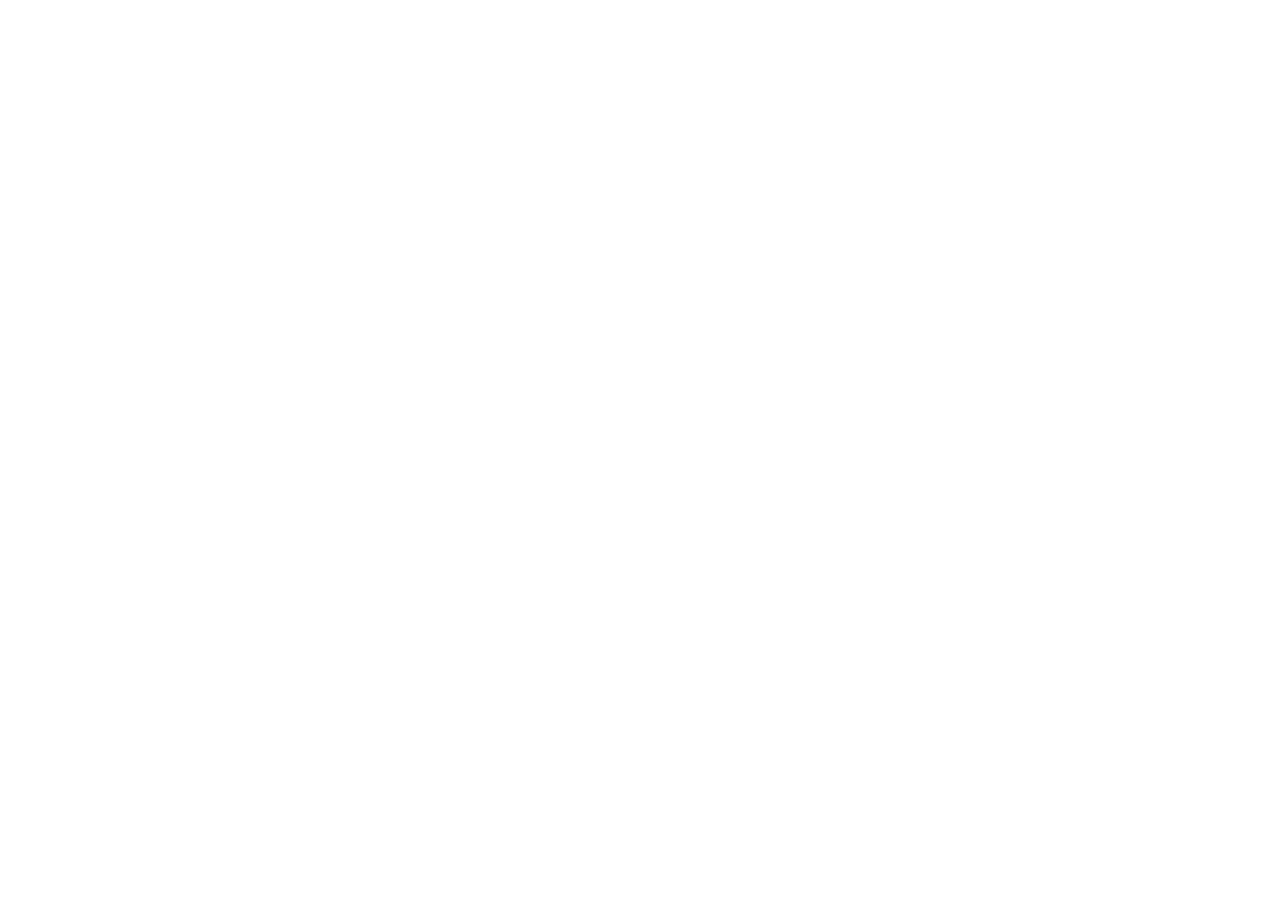
==== login.html @ f575e0ea "'woog'" ====
<!DOCTYPE html>
<html lang="ko">
<head>
  <meta charset="UTF-8">
  <meta http-equiv="X-UA-Compatible" content="IE=edge">
  <meta name="viewport" content="width=device-width, initial-scale=1.0">

  <title>로그인</title>

  <!-- 폰트어썸 -->
  <link rel="stylesheet" href="https://cdnjs.cloudflare.com/ajax/libs/font-awesome/6.3.0/css/all.min.css">

  <!-- 제이쿼리 CDN -->
  <script src="https://code.jquery.com/jquery-3.6.4.min.js"></script>

  



</head>
<body>
  
</body>
</html>
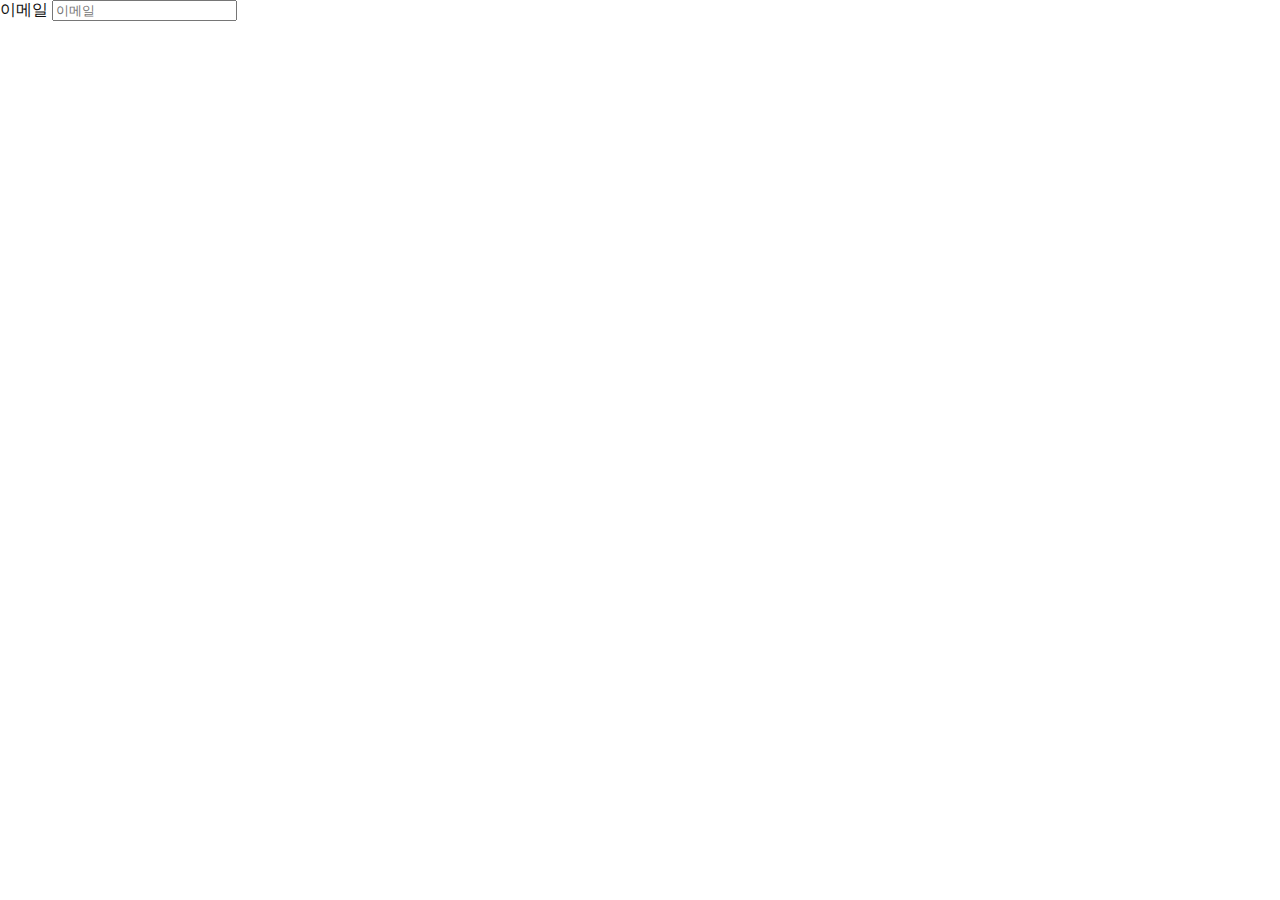
==== commit 51b096e0: "'dd';" ====
--- a/login.html
+++ b/login.html
@@ -4,6 +4,15 @@
   <meta charset="UTF-8">
   <meta http-equiv="X-UA-Compatible" content="IE=edge">
   <meta name="viewport" content="width=device-width, initial-scale=1.0">
+
+
+  <link rel="stylesheet" href="./css/common.css">
+
+  <link rel="stylesheet" href="./css/reset.css">
+
+  <link rel="stylesheet" href="./css/base.css">
+
+
 
   <title>로그인</title>
 
@@ -13,7 +22,16 @@
   <!-- 제이쿼리 CDN -->
   <script src="https://code.jquery.com/jquery-3.6.4.min.js"></script>
 
-  
+  <form action="./login_db.php" name="login" method="post">
+    
+    <label for="id" class="hidden">
+      이메일
+    </label>
+    <input type="text" id="email" name="email" placeholder="이메일">
+
+    <label for="pass"></label>
+
+  </form>
 
 
 
--- a/css/common.css
+++ b/css/common.css
@@ -0,0 +1,6 @@
+@charset "utf-8";
+
+
+
+
+
--- a/css/base.css
+++ b/css/base.css
@@ -0,0 +1,44 @@
+@charset "utf-8";
+
+@font-face {
+  font-family: 'Pretendard-Regular';
+  src: url('https://cdn.jsdelivr.net/gh/Project-Noonnu/noonfonts_2107@1.1/Pretendard-Regular.woff') format('woff');
+  font-weight: 100, 400, 600, 900;
+  font-style: normal;
+}
+
+@font-face {
+  font-family: 'SUIT-Regular';
+  src: url('https://cdn.jsdelivr.net/gh/projectnoonnu/noonfonts_suit@1.0/SUIT-Regular.woff2') format('woff2');
+  font-weight: normal;
+  font-style: normal;
+}
+
+
+
+:root{
+  --m-color: #FB4C4F;
+
+  --bg-color: #151515;
+
+  --f-color01: #fff;
+  --f-color02: #111;
+  --f-color03 : #888;
+
+
+  --f-size01: 32px; /*title*/
+  --f-size02: 28px;
+  --f-size03: 24px;
+  --f-size04: 22px;
+  --f-size05: 20px;
+  --f-size06: 18px;
+  --f-size07: 16px;  /*기본*/
+  --f-size08: 14px;
+
+}
+
+body{
+  font-family: 'Pretendard', '맑은 고딕', Arial, Helvetica, sans-serif;
+  font-size: var(--f-size07);
+  color: var(--f-color02);
+}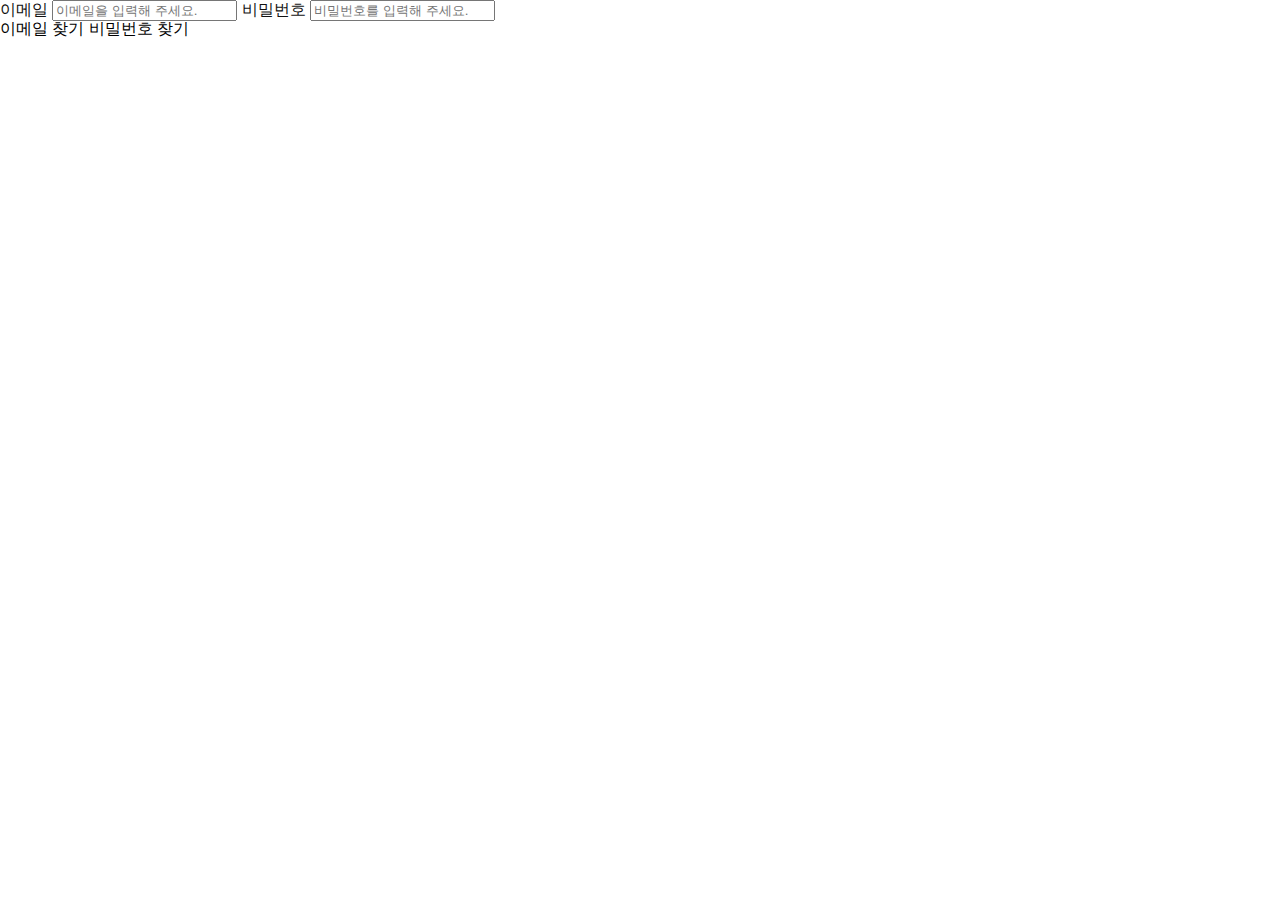
==== commit 8ee6207c: "hollys0414_last" ====
--- a/login.html
+++ b/login.html
@@ -6,37 +6,85 @@
   <meta name="viewport" content="width=device-width, initial-scale=1.0">
 
 
+  <!-- 공통 서식 css 시작 -->
   <link rel="stylesheet" href="./css/common.css">
 
   <link rel="stylesheet" href="./css/reset.css">
 
   <link rel="stylesheet" href="./css/base.css">
+  <!-- 공통 서식 css 끝 -->
+
+  <!-- 로그인 css -->
+  <link rel="stylesheet" href="./css/login.css">
 
 
 
-  <title>로그인</title>
-
+  
   <!-- 폰트어썸 -->
   <link rel="stylesheet" href="https://cdnjs.cloudflare.com/ajax/libs/font-awesome/6.3.0/css/all.min.css">
-
+  
   <!-- 제이쿼리 CDN -->
   <script src="https://code.jquery.com/jquery-3.6.4.min.js"></script>
+  
+  
+  
+  <title>로그인</title>
+  
+</head>
+<body>
 
-  <form action="./login_db.php" name="login" method="post">
-    
-    <label for="id" class="hidden">
-      이메일
-    </label>
-    <input type="text" id="email" name="email" placeholder="이메일">
+  <!-- 헤더 영역 시작 -->
+  <header>
 
-    <label for="pass"></label>
+  </header>
+  <!-- 헤더 영역 끝 -->
 
-  </form>
+  <!-- 메인 영역 시작 -->
+  <main>
+    <section class="">
+
+      <article>
+        <form action="./login_db.php" name="login" method="post" class="login_form">
+        
+          <label for="id" class="hidden">
+            이메일
+          </label>
+          <input type="text" id="email" name="email" placeholder="이메일을 입력해 주세요.">
+      
+          <label for="pass" class="hidden">
+            비밀번호
+          </label>
+          <input type="password" id="password" name="password" placeholder="비밀번호를 입력해 주세요.">
+
+          <div class="login_form-find_wrap">
+            <div class="find_wrap-find_text">
+              <a href="#none" title="이메일 찾기">이메일 찾기</a>
+              <a href="#none" title="비밀번호 찾기">비밀번호 찾기</a>
+            </div>
+
+            <!-- 체크박스 -->
+            <div></div>
+
+          </div>
 
 
+      
+        </form>
 
-</head>
-<body>
+
+      </article>
+
+    </section>
+
+
+  </main>
+  <!-- 메인 영역 끝 -->
+
+  <!-- 푸터 영역 시작 -->
+  <footer>
+
+  </footer>
+  <!-- 푸터 영역 끝 -->
   
 </body>
 </html>--- a/css/login.css
+++ b/css/login.css
@@ -0,0 +1 @@
+@charset "utf-8";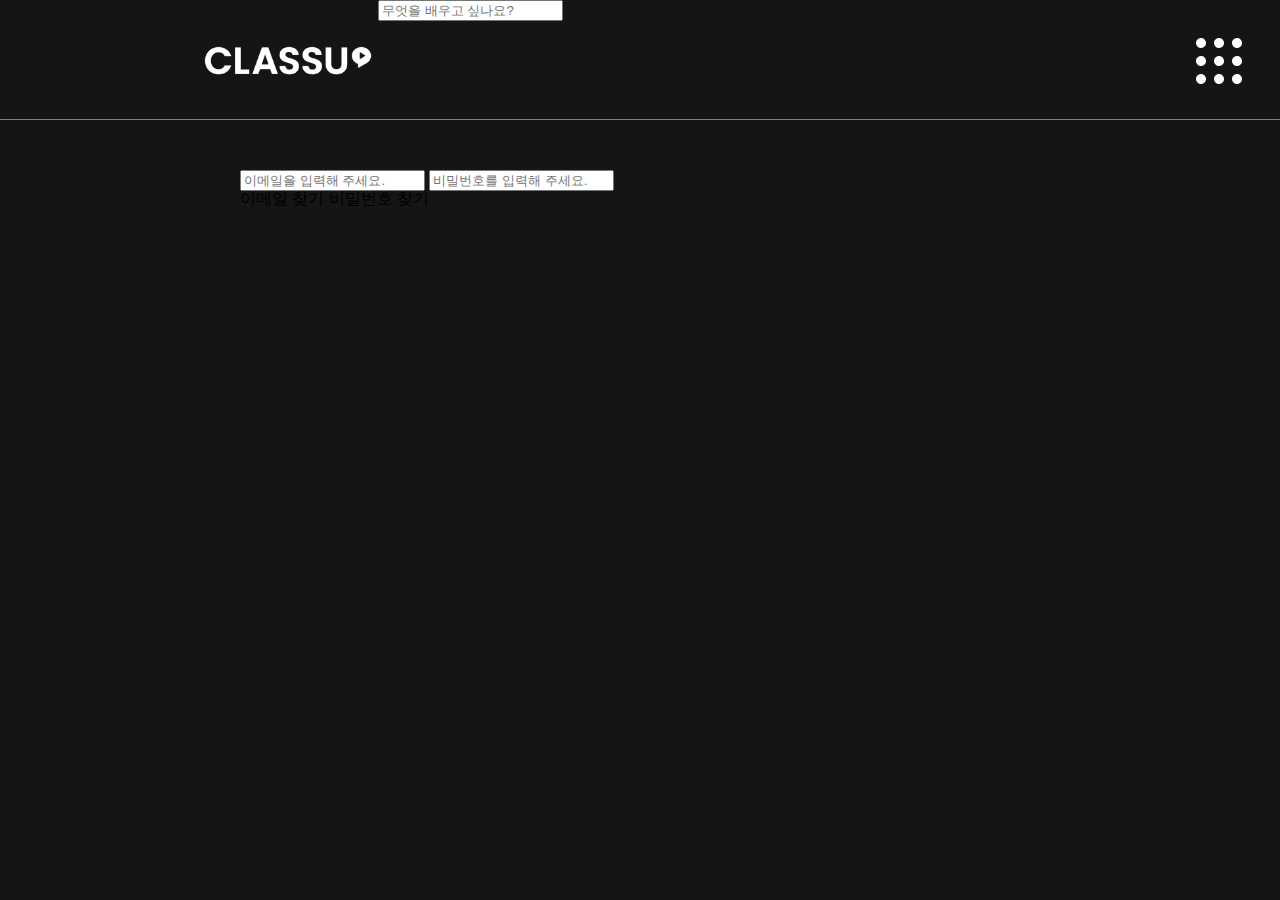
==== commit b12db99b: "foasndfonas" ====
--- a/login.html
+++ b/login.html
@@ -7,12 +7,14 @@
 
 
   <!-- 공통 서식 css 시작 -->
-  <link rel="stylesheet" href="./css/common.css">
 
   <link rel="stylesheet" href="./css/reset.css">
+  
+  <link rel="stylesheet" href="./css/base.css">
 
-  <link rel="stylesheet" href="./css/base.css">
+  <link rel="stylesheet" href="./css/common.css">
   <!-- 공통 서식 css 끝 -->
+
 
   <!-- 로그인 css -->
   <link rel="stylesheet" href="./css/login.css">
@@ -34,17 +36,45 @@
 <body>
 
   <!-- 헤더 영역 시작 -->
-  <header>
+  <header class="flexable">
+
+
+    <div class="ctnt_area flexable">
+
+      <!-- 헤더 로고 시작 -->
+      <h1 class="logo">
+        <a href="./index.php" title="메인 로고">
+          <img src="./images/classu_logo_white 4.png" alt="로고 이미지">
+        </a>
+      </h1>
+      <!-- 헤더 로고 끝 -->
+
+      <!-- 검색박스 시작 -->
+      <form action="./search.php" method="post" name="search" class="header-search_form">
+        <input type="text" placeholder="무엇을 배우고 싶나요?" id="search" name="search" class="search_form-search_box">
+      </form>
+      <!-- 검색박스 끝 -->
+    </div>
+
+
+
+    <!-- 우측 토글버튼 시작 -->
+    <div class="header-toggle_box">
+      <img src="./images/gnb_btn.png" alt="gnb 버튼" class="gnb_btn">
+    </div>
+    <!-- 우측 토글 버튼 끝 -->
 
   </header>
   <!-- 헤더 영역 끝 -->
 
   <!-- 메인 영역 시작 -->
   <main>
-    <section class="">
+    <section class="login-sect01 ctnt_area sect_margin">
 
-      <article>
-        <form action="./login_db.php" name="login" method="post" class="login_form">
+      <!-- 로그인 박스 시작 -->
+      <article class="sect01-art01 ">
+        <!-- 로그인 폼 태그 시작 -->
+        <form action="./login_db.php" name="login" method="post" class="art01_form">
         
           <label for="id" class="hidden">
             이메일
@@ -73,7 +103,13 @@
 
 
       </article>
+      <!-- 로그인 박스 끝 -->
 
+      <!-- 우측 베너 이미지 박스 시작 -->
+      <article class="sect01-art02">
+
+      </article>
+      <!-- 우측 배너 이미지 박스 끝 -->
     </section>
 
 
--- a/css/base.css
+++ b/css/base.css
@@ -17,28 +17,58 @@
 
 
 :root{
+
+  /* 메인 컬러 색상 시작 */
+
   --m-color: #FB4C4F;
 
+  /* 메인 컬러 색상 끝 */
+
+
+  /* 기본 배경 색상 (어두움) */
   --bg-color: #151515;
 
+
+  /* 텍스트 컬러 변수 시작 */
+
+  /* 하얀 텍스트 컬러 */
   --f-color01: #fff;
+
+  /* 검정 텍스트 컬러 */
   --f-color02: #111;
+
+  /* 회색 텍스트 컬러 */
   --f-color03 : #888;
 
+  /* 텍스트 컬러 변수 끝 */
 
-  --f-size01: 32px; /*title*/
-  --f-size02: 28px;
-  --f-size03: 24px;
-  --f-size04: 22px;
-  --f-size05: 20px;
-  --f-size06: 18px;
-  --f-size07: 16px;  /*기본*/
-  --f-size08: 14px;
+
+
+  /* 폰트 사이즈 변수 시작 */
+  
+  --f-size01: 2rem;      /* title 32px */
+  --f-size02: 1.75rem;   /* 28px */
+  --f-size03: 1.5rem;    /* 24px */
+  --f-size04: 1.375rem;  /* 22px */
+  --f-size05: 1.25rem;   /* 20px */
+  --f-size06: 1.125rem;  /* 18px */
+  --f-size07: 1rem;      /* 기본 16px */
+  --f-size08: 0.875rem;  /* 14px */
+  --f-size09: 0.75rem;   /* 12px */
+
+  /* 폰트 사이즈 변수 끝 */
+
 
 }
 
 body{
+
   font-family: 'Pretendard', '맑은 고딕', Arial, Helvetica, sans-serif;
+  
+  /* 기본 폰트 사이즈 16px = 1rem */
   font-size: var(--f-size07);
+
+  /* 기본 텍스트 색상 */
   color: var(--f-color02);
+
 }--- a/css/common.css
+++ b/css/common.css
@@ -2,5 +2,84 @@
 
 
 
+/* 자주 쓰이는 서식 시작 */
+
+.flexable {
+  display : flex;
+}
+
+.hidden {
+  display : none;
+}
 
 
+/* 1920(전체화면)px 대비 가로 너비 1200px  */
+.ctnt_area {
+  width : 62.5%;
+  margin : 0 auto;
+}
+
+/* 섹션 기본 상하 마진 */
+.sect_margin{
+  margin-top : 50px;
+  margin-bottom : 50px;
+}
+
+
+
+
+/* 자주 쓰이는 서식 끝 */
+
+
+
+body{
+  background-color : var(--bg-color);
+  color : var(--f-color01);
+}
+
+
+
+
+/* 헤더 영역 서식 시작 */
+
+header {
+  width : 100%;
+  height : 120px;
+  border-bottom : 1px solid var(--m-color);
+  box-sizing : border-box;
+}
+
+/* 헤더 h1 태그 서식 시작 */
+.logo {
+  line-height : 120px;
+}
+
+.logo a {
+}
+
+/* 헤더 로고 이미지 서식 시작 */
+
+.logo img {
+  width : 180px;
+  margin-top : calc( (120px - 41px)/2 ) ;
+}
+
+/* 헤더 h1 태그 서식 끝 */
+
+
+
+/* 검색박스 서식 시작 */
+
+
+/* 검색박스 서식 끝 */
+
+/* 우측 토글버튼 서식 시작 */
+
+.gnb_btn {
+  display : block;
+  cursor : pointer;
+  margin-top : calc( ( 120px - 44px ) / 2 );
+  margin-right : calc( ( 120px - 44px ) / 2 );
+}
+
+
--- a/css/login.css
+++ b/css/login.css
@@ -1 +1,3 @@
-@charset "utf-8";+@charset "utf-8";
+
+
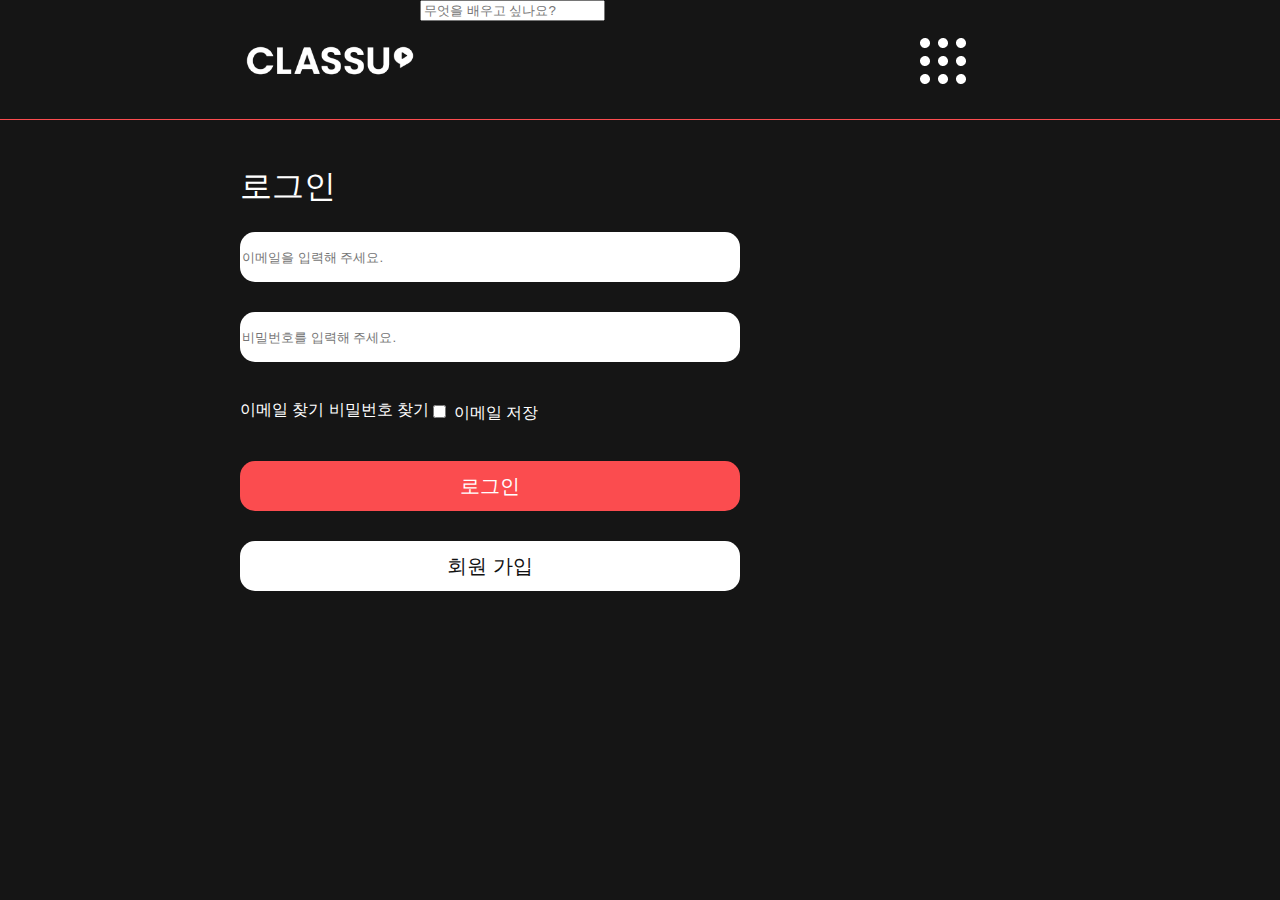
==== commit b2d75483: "login_db" ====
--- a/login.html
+++ b/login.html
@@ -61,6 +61,13 @@
     <!-- 우측 토글버튼 시작 -->
     <div class="header-toggle_box">
       <img src="./images/gnb_btn.png" alt="gnb 버튼" class="gnb_btn">
+      <ul class="gnb hidden">
+        <li class="gnb-cate">카테고리</li>
+        <li class="gnb-class">CLASS</li>
+        <li class="gnb-event">이벤트</li>
+        <li class="gnb-community">커뮤니티</li>
+        <li class="gnb-create">클래스 개설</li>
+      </ul>
     </div>
     <!-- 우측 토글 버튼 끝 -->
 
@@ -71,29 +78,59 @@
   <main>
     <section class="login-sect01 ctnt_area sect_margin">
 
+      <h2 class="hidden">섹션 제목 (숨겨짐)</h2>
+
       <!-- 로그인 박스 시작 -->
       <article class="sect01-art01 ">
+        
+        <h3 class="sect_title01">로그인</h3>
+
         <!-- 로그인 폼 태그 시작 -->
         <form action="./login_db.php" name="login" method="post" class="art01_form">
         
-          <label for="id" class="hidden">
+          <!-- 이메일 인풋박스 -->
+          <label for="email" class="hidden">
             이메일
           </label>
-          <input type="text" id="email" name="email" placeholder="이메일을 입력해 주세요.">
+          <input type="text" id="email" name="email" placeholder="이메일을 입력해 주세요." class="form-input01">
       
-          <label for="pass" class="hidden">
+          <!-- 비밀번호 인풋박스 -->
+          <label for="pw" class="hidden">
             비밀번호
           </label>
-          <input type="password" id="password" name="password" placeholder="비밀번호를 입력해 주세요.">
+          <input type="password" id="pw" name="pw" placeholder="비밀번호를 입력해 주세요." class="form-input01">
 
-          <div class="login_form-find_wrap">
+          <!-- 계정 정보 / 체크박스 시작 -->
+          <div class="login_form-find_wrap flexable">
+
+            <!-- 계정 정보 찾기 박스 시작 -->
             <div class="find_wrap-find_text">
               <a href="#none" title="이메일 찾기">이메일 찾기</a>
               <a href="#none" title="비밀번호 찾기">비밀번호 찾기</a>
             </div>
 
-            <!-- 체크박스 -->
-            <div></div>
+            <!-- 체크박스 감싸는 박스 시작 -->
+            <div>
+              <input type="checkbox" value="savemail" id="savemail">
+              <label for="savemail">이메일 저장</label>
+            </div>
+            <!-- 체크박스 감싸는 박스 끝 -->
+
+
+
+            
+          </div>
+
+          <button type="submit" class="login_btn form_btn">
+            로그인
+          </button>
+
+          <a href="./signup.php" title="회원가입" class="signup_btn">
+            회원 가입
+          </a>
+
+          <!-- sns 로그인 아이콘 감싸는 박스 -->
+          <div class="">
 
           </div>
 
--- a/css/common.css
+++ b/css/common.css
@@ -25,6 +25,9 @@
   margin-bottom : 50px;
 }
 
+.sect_title01 {
+  font-size : var(--f-size01);
+}
 
 
 
@@ -33,15 +36,25 @@
 
 
 body{
+
+  /* 검정 배경 */
   background-color : var(--bg-color);
+
+  /* 하얀 텍스트 */
+  color : var(--f-color01);
+}
+
+/* reset 의 검정 컬러 변경하기 */
+a {
   color : var(--f-color01);
 }
 
 
 
 
+
+
 /* 헤더 영역 서식 시작 */
-
 header {
   width : 100%;
   height : 120px;
@@ -75,11 +88,44 @@
 
 /* 우측 토글버튼 서식 시작 */
 
+.header-toggle_box {
+  position : absolute;
+  width : 360px;
+  right : 0;
+  top : 0;
+}
+
 .gnb_btn {
   display : block;
   cursor : pointer;
   margin-top : calc( ( 120px - 44px ) / 2 );
   margin-right : calc( ( 120px - 44px ) / 2 );
+
+}
+
+.gnb {
+  width : 100%;
 }
 
 
+
+/* 헤더영역 서식 끝 */
+
+
+
+
+
+/* 메인 영역 서식 시작 */
+
+main {
+
+}
+
+
+
+
+/* 푸터영역 서식 시작 */
+
+footer {
+
+}--- a/css/login.css
+++ b/css/login.css
@@ -1,3 +1,45 @@
 @charset "utf-8";
 
 
+
+/* 이메일, 비밀번호 인풋 박스 서식 */
+.form-input01 {
+  display : block;
+  width : 496px;
+  height : 48px;
+  border : none;
+  border-radius : 15px;
+  margin : 30px 0;
+}
+
+
+/* 찾기, 체크박스 박스 서식 시작 */
+.login_form-find_wrap{
+  margin : 40px 0 ;
+}
+
+/* 로그인, 회원가입 버튼 공통서식 */
+.login_btn, .signup_btn{
+  display : block;
+  width : 500px;
+  height : 50px;
+  border-radius : 15px;
+  border : none;
+  font-size : var(--f-size05);
+  margin : 30px 0;
+}
+
+/* 로그인 버튼 서식 */
+.login_btn{
+  background-color : var(--m-color);
+  color : var(--f-color01);
+  cursor : pointer;
+}
+
+/* 회원 가입 버튼 서식 */
+.signup_btn {
+  background-color : #fff;
+  color : var(--f-color02);
+  text-align : center;
+  line-height : 50px;
+}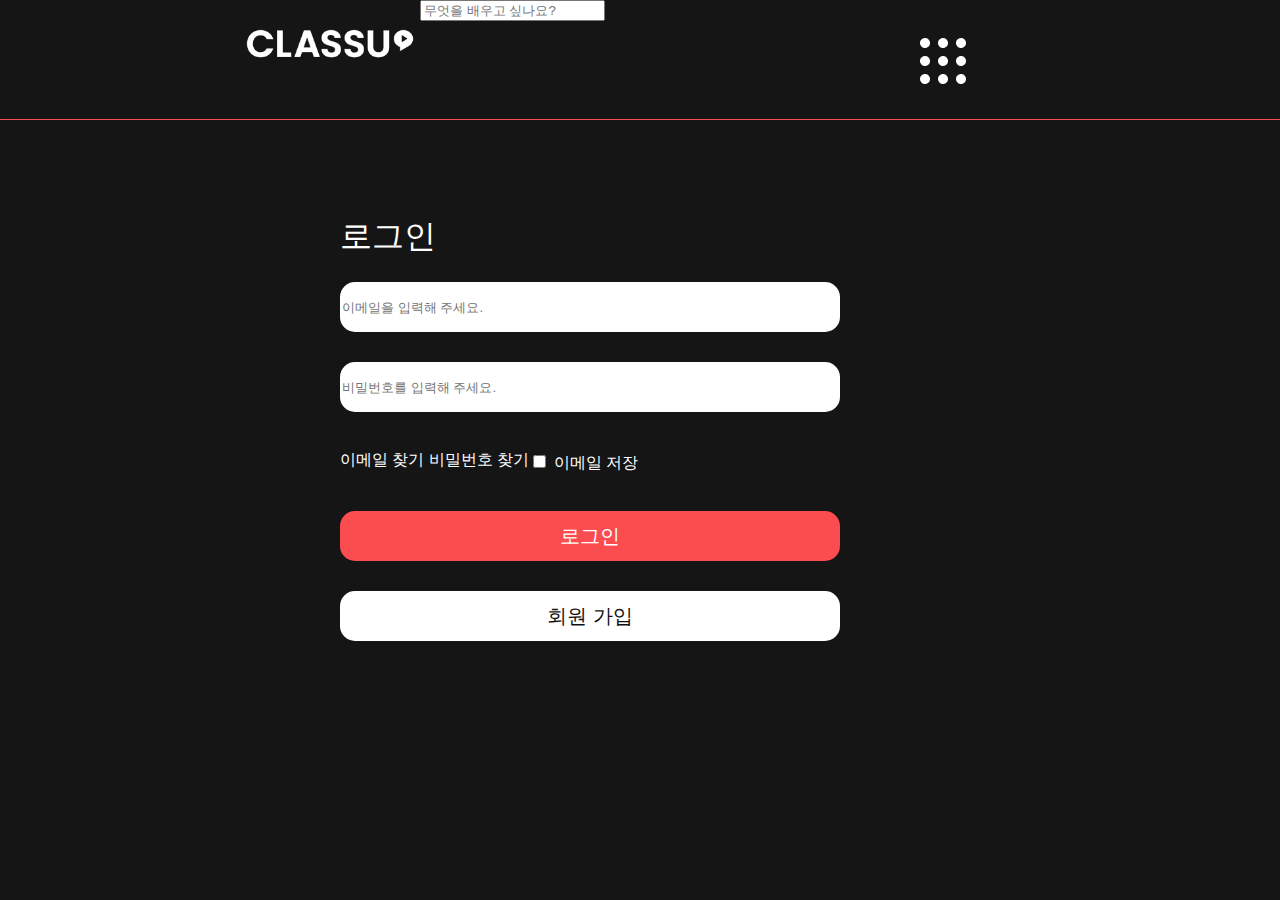
==== commit 5e1f4938: "0417_main_01" ====
--- a/login.html
+++ b/login.html
@@ -39,7 +39,7 @@
   <header class="flexable">
 
 
-    <div class="ctnt_area flexable">
+    <div class="header-ctnt_area flexable">
 
       <!-- 헤더 로고 시작 -->
       <h1 class="logo">
--- a/css/common.css
+++ b/css/common.css
@@ -17,6 +17,8 @@
 .ctnt_area {
   width : 62.5%;
   margin : 0 auto;
+  padding : 50px 100px;
+  box-sizing : border-box;
 }
 
 /* 섹션 기본 상하 마진 */
@@ -28,6 +30,9 @@
 .sect_title01 {
   font-size : var(--f-size01);
 }
+
+
+
 
 
 
@@ -62,19 +67,25 @@
   box-sizing : border-box;
 }
 
+.header-ctnt_area {
+  width : 62.5%;
+  margin : 0 auto;
+}
+
 /* 헤더 h1 태그 서식 시작 */
 .logo {
   line-height : 120px;
 }
 
 .logo a {
+
 }
 
 /* 헤더 로고 이미지 서식 시작 */
 
 .logo img {
   width : 180px;
-  margin-top : calc( (120px - 41px)/2 ) ;
+  /* margin-top : calc( (120px - 41px)/2 ) ; */
 }
 
 /* 헤더 h1 태그 서식 끝 */
@@ -127,5 +138,5 @@
 /* 푸터영역 서식 시작 */
 
 footer {
-
+  
 }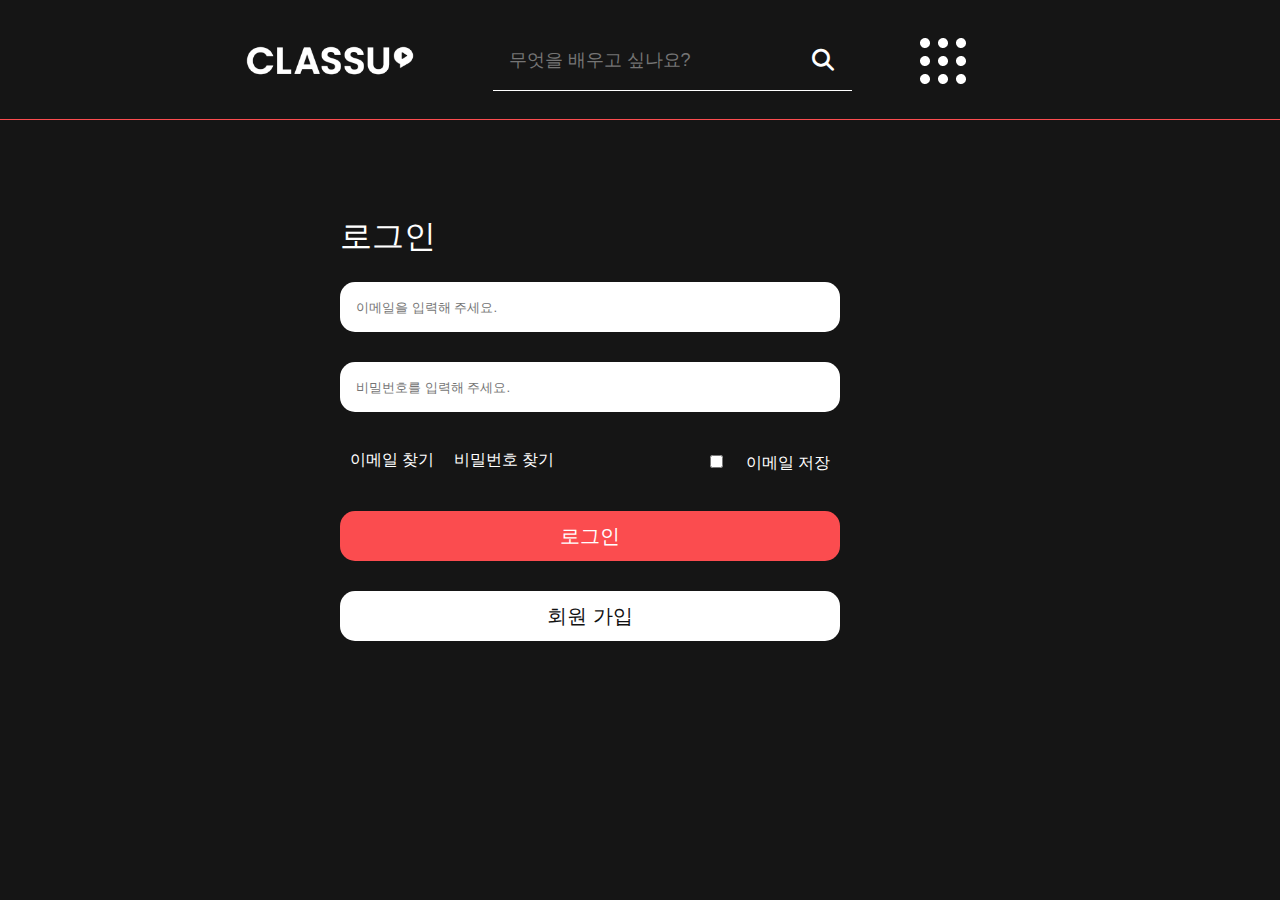
==== commit 05fec663: "main_half_time" ====
--- a/login.html
+++ b/login.html
@@ -38,7 +38,7 @@
   <!-- 헤더 영역 시작 -->
   <header class="flexable">
 
-
+    <!-- 헤더 콘텐츠 영역 시작 -->
     <div class="header-ctnt_area flexable">
 
       <!-- 헤더 로고 시작 -->
@@ -50,13 +50,20 @@
       <!-- 헤더 로고 끝 -->
 
       <!-- 검색박스 시작 -->
-      <form action="./search.php" method="post" name="search" class="header-search_form">
+      <form action="./search.php" method="post" id="search_form" name="search" class="header-search_form">
         <input type="text" placeholder="무엇을 배우고 싶나요?" id="search" name="search" class="search_form-search_box">
+
+        <!-- 검색 버튼 -->
+        <button type="submit" class="search_btn">
+          <i class="fa-solid fa-magnifying-glass"></i>
+        </button>
+
+        <!--  -->
       </form>
       <!-- 검색박스 끝 -->
+
     </div>
-
-
+    <!-- 헤더 콘텐츠 영역 끝 -->
 
     <!-- 우측 토글버튼 시작 -->
     <div class="header-toggle_box">
@@ -110,7 +117,7 @@
             </div>
 
             <!-- 체크박스 감싸는 박스 시작 -->
-            <div>
+            <div class="find_wrap-check_save">
               <input type="checkbox" value="savemail" id="savemail">
               <label for="savemail">이메일 저장</label>
             </div>
@@ -130,7 +137,7 @@
           </a>
 
           <!-- sns 로그인 아이콘 감싸는 박스 -->
-          <div class="">
+          <div class="sns_wrap">
 
           </div>
 
--- a/css/common.css
+++ b/css/common.css
@@ -60,6 +60,7 @@
 
 
 /* 헤더 영역 서식 시작 */
+
 header {
   width : 100%;
   height : 120px;
@@ -72,7 +73,7 @@
   margin : 0 auto;
 }
 
-/* 헤더 h1 태그 서식 시작 */
+/* 헤더 h1 태그 서식 */
 .logo {
   line-height : 120px;
 }
@@ -81,11 +82,10 @@
 
 }
 
-/* 헤더 로고 이미지 서식 시작 */
-
+/* 헤더 로고 이미지 서식 */
 .logo img {
   width : 180px;
-  /* margin-top : calc( (120px - 41px)/2 ) ; */
+  margin-top : calc( (120px - 41px)/2 ) ;
 }
 
 /* 헤더 h1 태그 서식 끝 */
@@ -94,6 +94,49 @@
 
 /* 검색박스 서식 시작 */
 
+/* 검색 폼 태그 서식  */
+#search_form {
+  width : calc( 100% - 180px );
+  position : relative;
+}
+
+/* 검색 폼 태그 내부 인풋 태그 서식 */
+#search {
+  padding : 0;
+  width : 58%;
+  height : 60px;
+  margin-top : calc( ( 120px - 60px ) / 2 );
+  margin-left : 11.7%;
+  border : none;
+  background-color : var(--bg-color);
+  border-bottom : 1px solid var(--f-color01);
+  color : var(--f-color01);
+  font-size : var(--f-size06);
+  text-indent : 16px;
+}
+
+/* 검색아이콘을 감싼 버튼 태그 */
+.search_btn {
+  position : absolute;
+  left : 63%;
+  top : calc( ( 120px - 24px ) / 2 );
+  background-color : var(--bg-color);
+  display : inline-block;
+  padding : 0;
+  margin : 0;
+  border : none;
+  text-align : center;
+  width : 24px;
+  height : 24px;
+  cursor : pointer;
+}
+
+/* 폼 태그 내부 버튼태그 자손인 검색 아이콘 서식 */
+.search_btn i.fa-magnifying-glass {
+  font-size : var(--f-size04);
+  color : var(--f-color01);
+  line-height : 24px;
+}
 
 /* 검색박스 서식 끝 */
 
--- a/css/login.css
+++ b/css/login.css
@@ -1,6 +1,13 @@
 @charset "utf-8";
 
 
+
+/* 좌측 로그인 폼 영역 서식 시작 */
+
+/* 좌측 폼 양식 감싸는 article 서식 */
+.sect01-art01 {
+  width : 500px;
+}
 
 /* 이메일, 비밀번호 인풋 박스 서식 */
 .form-input01 {
@@ -10,13 +17,35 @@
   border : none;
   border-radius : 15px;
   margin : 30px 0;
+  text-indent : 14px;
 }
 
 
-/* 찾기, 체크박스 박스 서식 시작 */
+/* 계정 찾기와 체크박스를 감싸는 박스 서식 시작 */
 .login_form-find_wrap{
-  margin : 40px 0 ;
+  width : 480px;
+  margin : 40px auto;
+  justify-content : space-between;
 }
+
+/* 계정 찾기 박스 */
+.find_wrap-find_text{
+
+}
+.find_wrap-find_text a {
+  display : inline-block;
+  margin-right : 15px ;
+}
+
+/* 체크박스를 감싸는 박스 */
+.find_wrap-check_save{
+  
+}
+.find_wrap-check_save label {
+  display : inline-block;
+  margin-left : 15px;
+}
+
 
 /* 로그인, 회원가입 버튼 공통서식 */
 .login_btn, .signup_btn{
@@ -42,4 +71,17 @@
   color : var(--f-color02);
   text-align : center;
   line-height : 50px;
-}+}
+
+
+
+/* 좌측 로그인 폼 영역 서식 끝 */
+
+
+
+
+/* 우측 배너 이미지 영역 서식 시작 */
+
+.sect01-art02 {
+
+}
